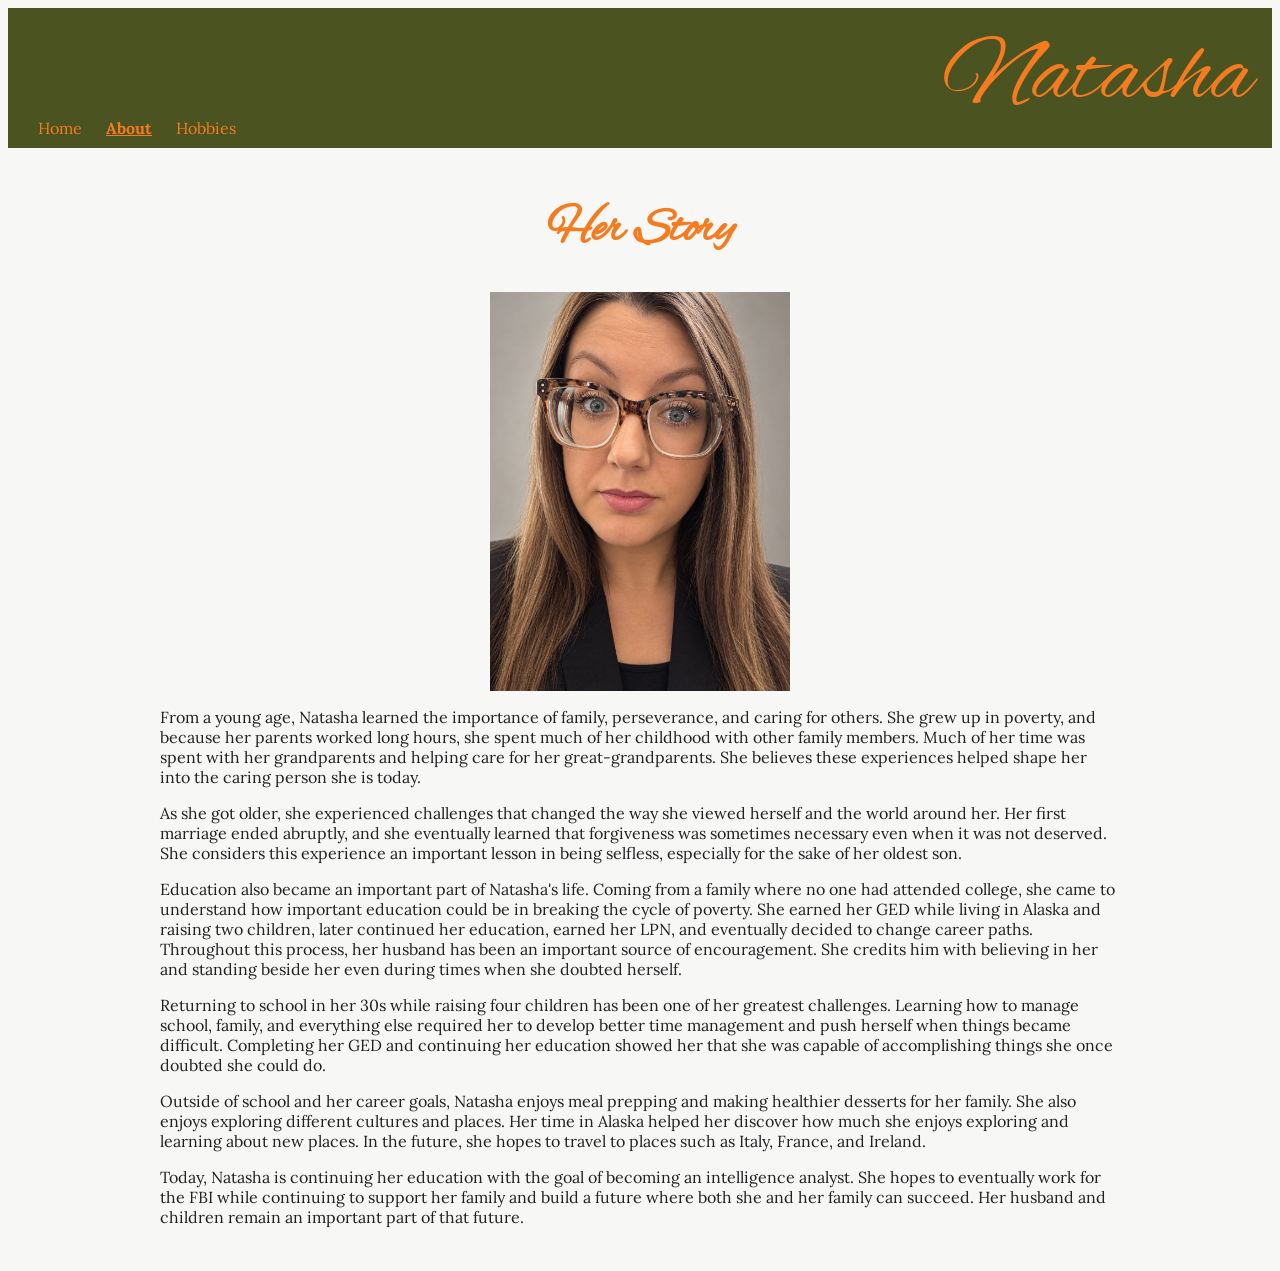
==== about.html @ 3051867f "Complete first iteration of bioSite" ====
<!--
Brandon Androsky
10/15/2026
bioSite
-->
<!DOCTYPE html>
<html lang="en">

<head>
    <title>bioSite - About</title>
    <link href="site.css" rel="stylesheet" type="text/css">
</head>

<body>
    <header>
        <nav>
            <ul>
                <li><a href="index.html">Home</a></li>
                <li><a class="current-page" href="about.html">About</a></li>
                <li><a href="hobbies.html">Hobbies</a></li>
            </ul>
        </nav>
        <p class="name">Natasha</p>
    </header>

    <main>
        <h1>Her Story</h1>
        <div>
            <img src="Images/Portrait.png" alt="Natasha's portrait" class="portrait">
            <div>
                <p>From a young age, Natasha learned the importance of family, perseverance, and caring for others. She
                    grew up in poverty, and because her parents worked long hours, she spent much of her childhood with
                    other family members. Much of her time was spent with her grandparents and helping care for her
                    great-grandparents. She believes these experiences helped shape her into the caring person she is
                    today.</p>
                <p>As she got older, she experienced challenges that changed the way she viewed herself and the world
                    around her. Her first marriage ended abruptly, and she eventually learned that forgiveness was
                    sometimes necessary even when it was not deserved. She considers this experience an important lesson
                    in being selfless, especially for the sake of her oldest son.</p>
                <p>Education also became an important part of Natasha's life. Coming from a family where no one had
                    attended college, she came to understand how important education could be in breaking the cycle of
                    poverty. She earned her GED while living in Alaska and raising two children, later continued her
                    education, earned her LPN, and eventually decided to change career paths. Throughout this process,
                    her husband has been an important source of encouragement. She credits him with believing in her and
                    standing beside her even during times when she doubted herself.</p>
                <p>Returning to school in her 30s while raising four children has been one of her greatest challenges.
                    Learning how to manage school, family, and everything else required her to develop better time
                    management and push herself when things became difficult. Completing her GED and continuing her
                    education showed her that she was capable of accomplishing things she once doubted she could do.</p>
                <p>Outside of school and her career goals, Natasha enjoys meal prepping and making healthier desserts
                    for her family. She also enjoys exploring different cultures and places. Her time in Alaska helped
                    her discover how much she enjoys exploring and learning about new places. In the future, she hopes
                    to travel to places such as Italy, France, and Ireland.</p>
                <p>Today, Natasha is continuing her education with the goal of becoming an intelligence analyst. She
                    hopes to eventually work for the FBI while continuing to support her family and build a future where
                    both she and her family can succeed. Her husband and children remain an important part of that
                    future.</p>
            </div>
        </div>
    </main>
</body>

</html>
---- site.css ----
@import url('https://fonts.googleapis.com/css2?family=Alex+Brush&family=Lora:wght@400;500;600;700&display=swap');

header {
    display: grid;
    grid-template-columns: 1fr auto;
    background-color: #4B5320;
    align-items: end;
    padding: 10px 20px;
}

nav ul {
    list-style-type: none;
    padding: 0;
    margin: 0;
}

nav li {
    display: inline;
}

nav a {
    color: #F47B20;
    text-decoration: none;
    font-family: "Lora", Georgia, serif;
    margin: 0 10px;
}

.current-page {
    font-weight: bold;
    text-decoration: underline;
}

.name {
    font-family: 'Alex Brush', cursive;
    font-size: 6em;
    color: #F47B20;
    margin: 0;
}

main {
    max-width: 960px;
    margin: 0 auto;
    padding: 20px;
}

body {
    background-color: #F7F7F5;
    color: #202124;
    font-family: "Lora", Georgia, serif;
}

h1 {
    font-family: 'Alex Brush', cursive;
    font-size: 3em;
    color: #F47B20;
    text-align: center;
}

h2 {
    font-family: "Lora", Georgia, serif;
    font-size: 2em;
    color: #4B5320;
    margin-top: 20px;
}

.blue {
    border: 4px solid #A9DDF5;
    padding: 4px;
}

.pink {
    border: 4px solid #F4B6C2;
    padding: 4px;
}

.rounded {
    border-radius: 20px;
}

.portrait {
    width: 300px;
    height: auto;
    display: block;
    margin: 0 auto;
}

.pair {
    display: grid;
    grid-template-columns: 1fr 1fr;
    gap: 20px;
    margin-top: 50px;
}

.pair img {
    max-height: 250px;
    width: auto;
    justify-self: center;
}

article p {
    margin-bottom: 1em;
    line-height: 1.6;
}
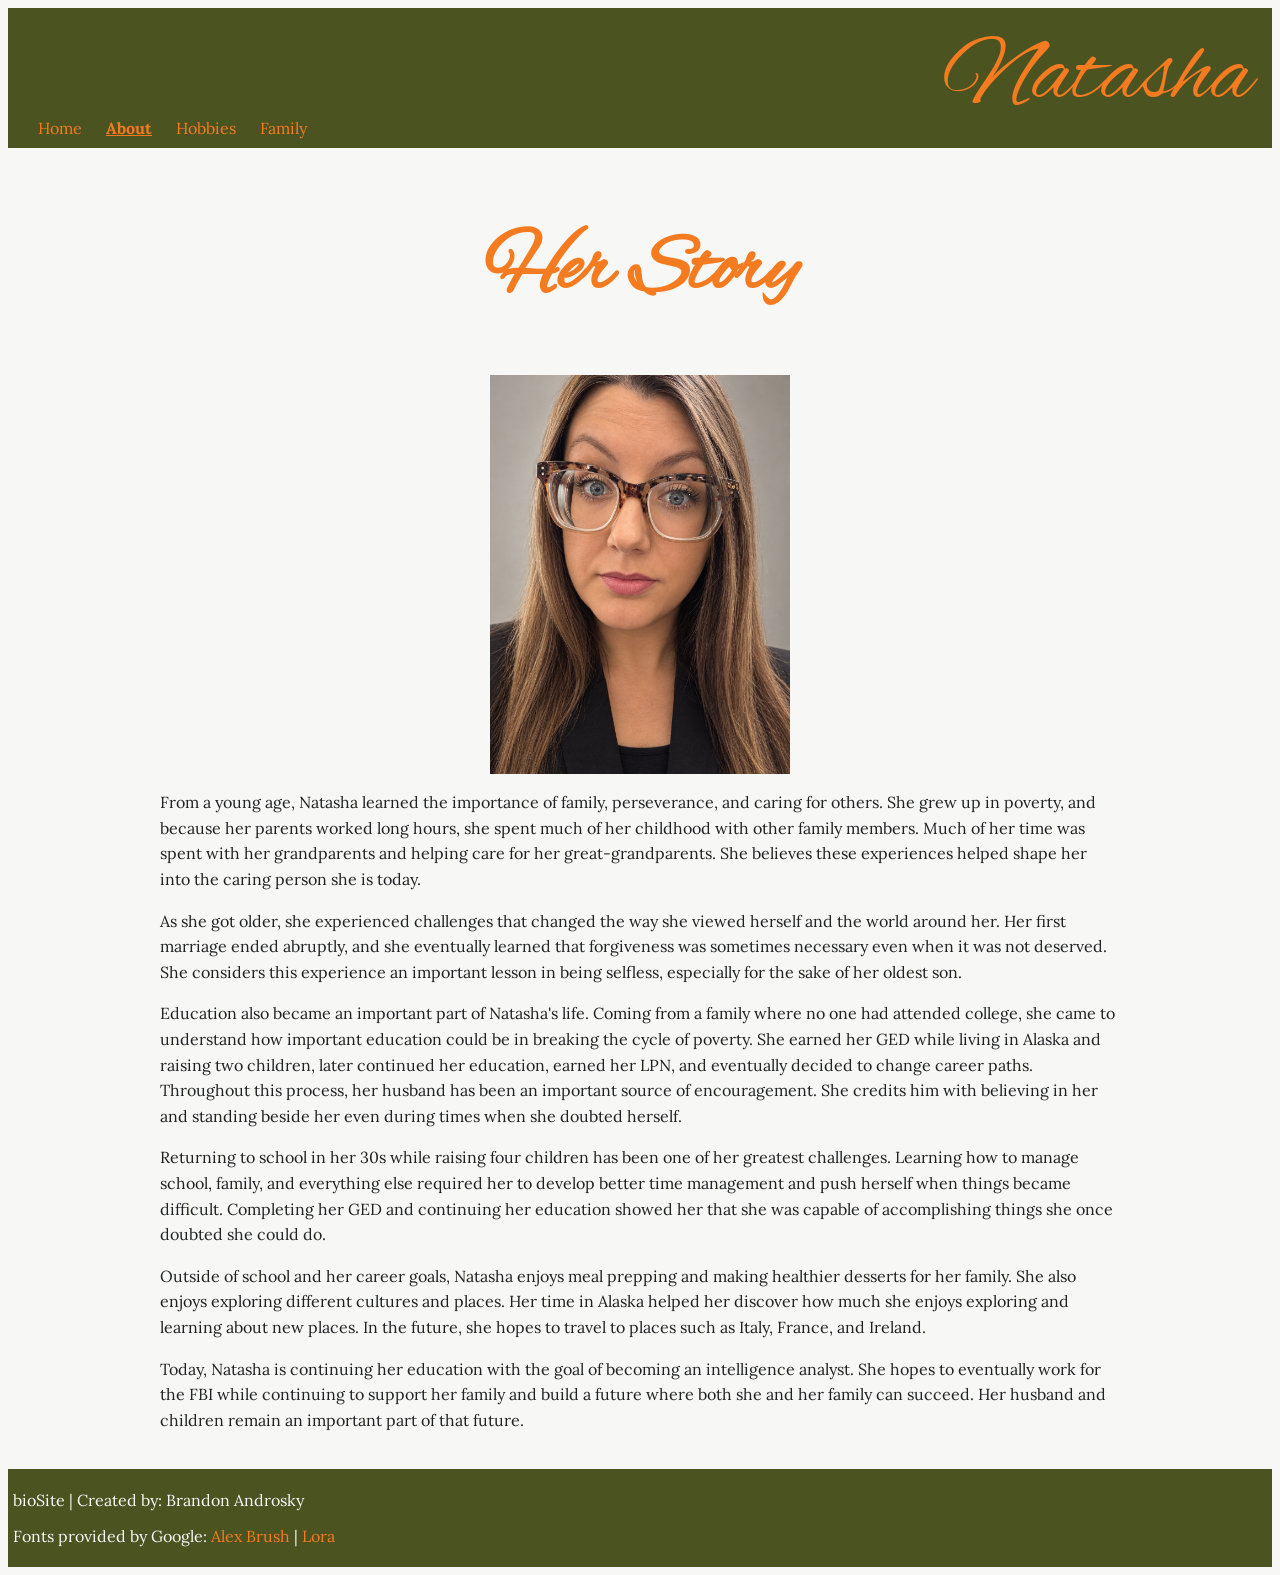
==== commit 17fd1e14: "Add family page and footer, refine content" ====
--- a/about.html
+++ b/about.html
@@ -18,12 +18,14 @@
                 <li><a href="index.html">Home</a></li>
                 <li><a class="current-page" href="about.html">About</a></li>
                 <li><a href="hobbies.html">Hobbies</a></li>
+                <li><a href="family.html">Family</a></li>
+
             </ul>
         </nav>
         <p class="name">Natasha</p>
     </header>
 
-    <main>
+    <main class="bio">
         <h1>Her Story</h1>
         <div>
             <img src="Images/Portrait.png" alt="Natasha's portrait" class="portrait">
@@ -58,6 +60,14 @@
             </div>
         </div>
     </main>
+
+    <footer>
+        <p>bioSite | Created by: Brandon Androsky</p>
+        <p>Fonts provided by Google:
+            <a href="https://fonts.google.com/specimen/Alex+Brush">Alex Brush</a> |
+            <a href=https://fonts.google.com/specimen/Lora">Lora</a>
+        </p>
+    </footer>
 </body>
 
 </html>
--- a/site.css
+++ b/site.css
@@ -1,3 +1,8 @@
+/*
+Brandon Androsky
+10/15/2026
+bioSite
+*/
 @import url('https://fonts.googleapis.com/css2?family=Alex+Brush&family=Lora:wght@400;500;600;700&display=swap');
 
 header {
@@ -51,14 +56,14 @@
 
 h1 {
     font-family: 'Alex Brush', cursive;
-    font-size: 3em;
+    font-size: 5em;
     color: #F47B20;
     text-align: center;
 }
 
 h2 {
     font-family: "Lora", Georgia, serif;
-    font-size: 2em;
+    font-size: 2.5em;
     color: #4B5320;
     margin-top: 20px;
 }
@@ -97,7 +102,51 @@
     justify-self: center;
 }
 
-article p {
+.bio p {
     margin-bottom: 1em;
     line-height: 1.6;
+}
+
+.family-intro {
+    text-align: center;
+    margin-bottom: 100px;
+}
+
+.family-gallery {
+    display: grid;
+    grid-template-columns: 1fr 1fr;
+    gap: 20px;
+    justify-items: center;
+}
+
+.family-member {
+    text-align: center;
+    margin-bottom: 20px;
+}
+
+.family-member p {
+    line-height: 1.6;
+}
+
+.family-photo {
+    max-height: 350px;
+    width: auto;
+}
+
+.quote {
+    font-style: italic;
+    margin-top: 10px;
+}
+
+footer {
+    background-color: #4B5320;
+    padding: 5px;
+    color: #F7F7F5;
+
+}
+
+footer a {
+    text-decoration: none;
+    color: #F47B20;
+
 }
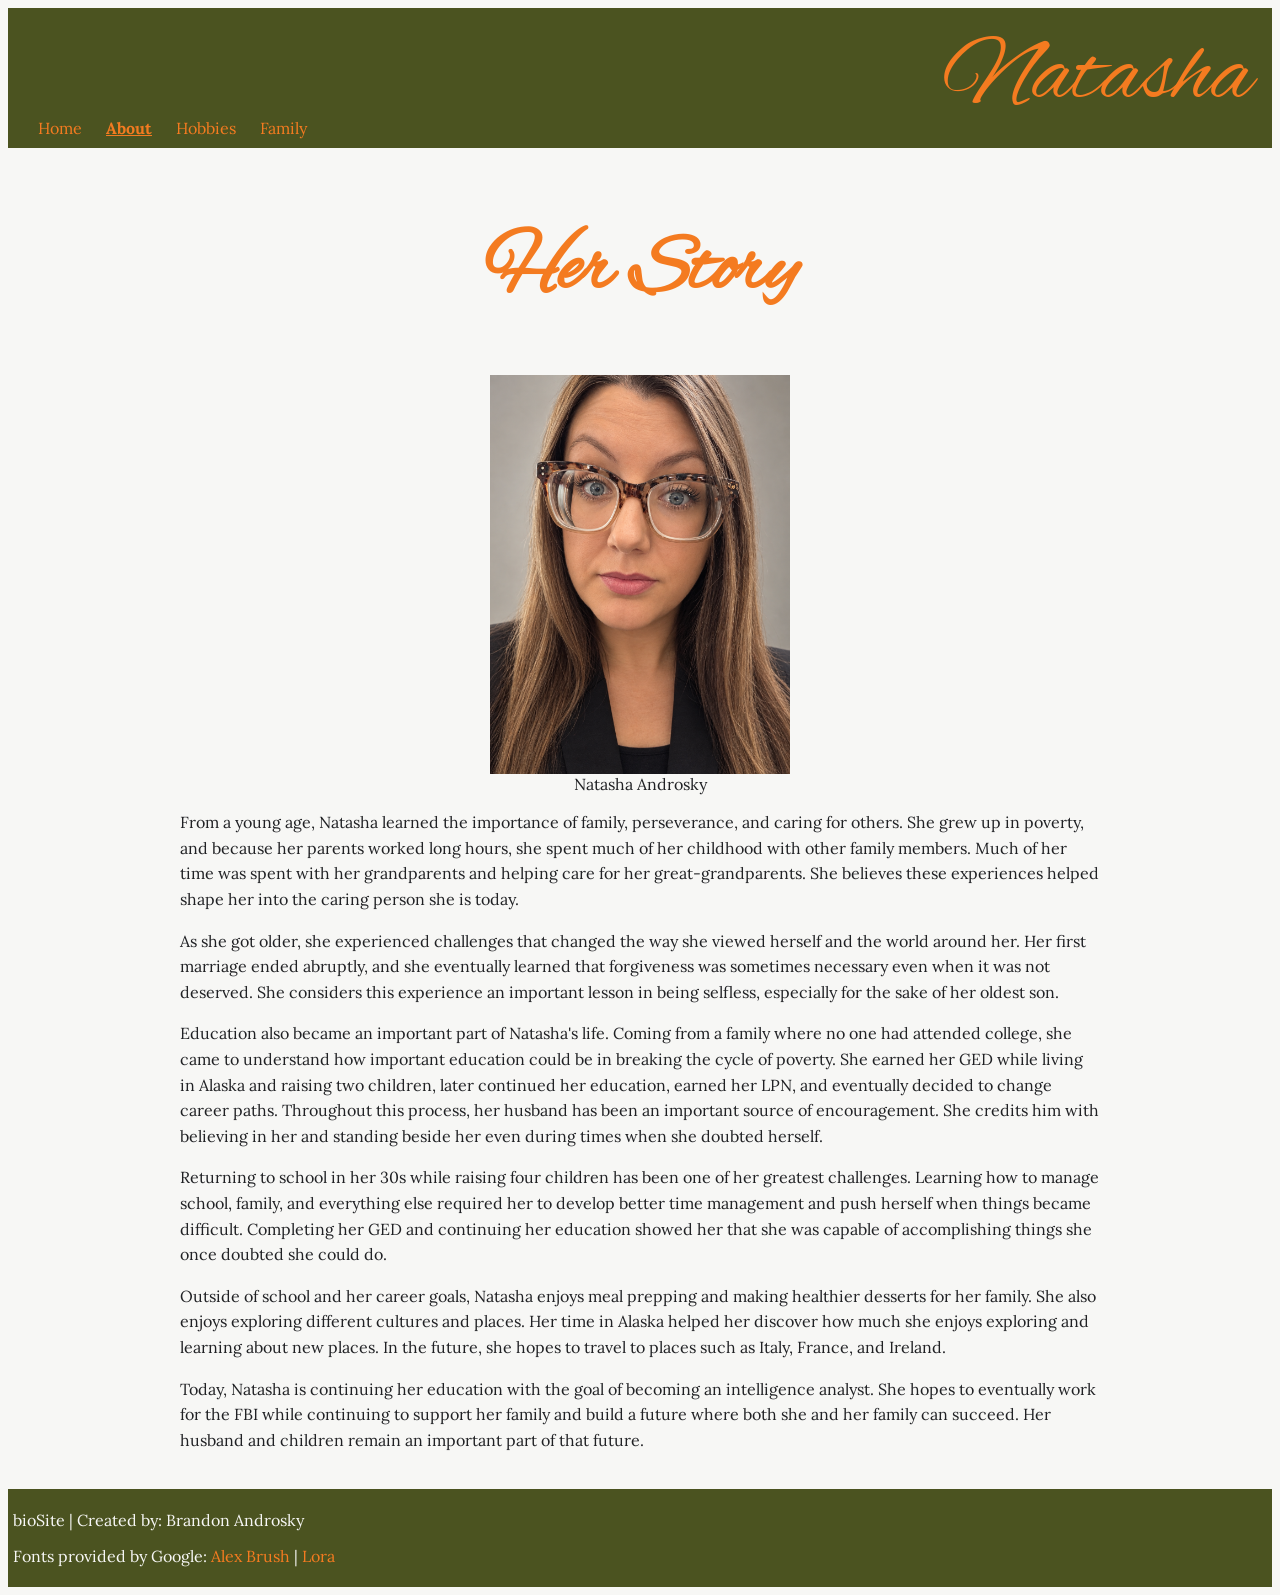
==== commit daaa1e58: "Improve responsive layouts and project documentation" ====
--- a/about.html
+++ b/about.html
@@ -28,7 +28,10 @@
     <main class="bio">
         <h1>Her Story</h1>
         <div>
-            <img src="Images/Portrait.png" alt="Natasha's portrait" class="portrait">
+            <figure>
+                <img src="Images/Portrait.png" alt="Natasha's portrait" class="portrait">
+                <figcaption>Natasha Androsky</figcaption>
+            </figure>
             <div>
                 <p>From a young age, Natasha learned the importance of family, perseverance, and caring for others. She
                     grew up in poverty, and because her parents worked long hours, she spent much of her childhood with
@@ -65,7 +68,7 @@
         <p>bioSite | Created by: Brandon Androsky</p>
         <p>Fonts provided by Google:
             <a href="https://fonts.google.com/specimen/Alex+Brush">Alex Brush</a> |
-            <a href=https://fonts.google.com/specimen/Lora">Lora</a>
+            <a href="https://fonts.google.com/specimen/Lora">Lora</a>
         </p>
     </footer>
 </body>
--- a/site.css
+++ b/site.css
@@ -3,8 +3,11 @@
 10/15/2026
 bioSite
 */
+
+/*Google Fonts*/
 @import url('https://fonts.googleapis.com/css2?family=Alex+Brush&family=Lora:wght@400;500;600;700&display=swap');
 
+/*Header and Navigation*/
 header {
     display: grid;
     grid-template-columns: 1fr auto;
@@ -42,6 +45,11 @@
     margin: 0;
 }
 
+/*General Page Styling and Typography*/
+* {
+    box-sizing: border-box;
+}
+
 main {
     max-width: 960px;
     margin: 0 auto;
@@ -68,6 +76,13 @@
     margin-top: 20px;
 }
 
+.bio p {
+    margin-bottom: 1em;
+    line-height: 1.6;
+}
+
+
+/*Image Styling*/
 .blue {
     border: 4px solid #A9DDF5;
     padding: 4px;
@@ -87,8 +102,15 @@
     height: auto;
     display: block;
     margin: 0 auto;
-}
-
+    max-width: 100%;
+}
+
+.bio figure {
+    text-align: center;
+    margin: 0 auto;
+}
+
+/*Home and Hobbies Page Layout*/
 .pair {
     display: grid;
     grid-template-columns: 1fr 1fr;
@@ -96,17 +118,33 @@
     margin-top: 50px;
 }
 
+.pair>div {
+    grid-column: 1;
+    grid-row: 1;
+}
+
+.pair>figure {
+    grid-column: 2;
+    grid-row: 1;
+}
+
+.pair.image-first>div {
+    grid-column: 2;
+    grid-row: 1;
+}
+
+.pair.image-first>figure {
+    grid-column: 1;
+    grid-row: 1;
+}
+
 .pair img {
     max-height: 250px;
     width: auto;
     justify-self: center;
 }
 
-.bio p {
-    margin-bottom: 1em;
-    line-height: 1.6;
-}
-
+/*Family Page Layout*/
 .family-intro {
     text-align: center;
     margin-bottom: 100px;
@@ -131,6 +169,7 @@
 .family-photo {
     max-height: 350px;
     width: auto;
+    max-width: 100%;
 }
 
 .quote {
@@ -138,6 +177,7 @@
     margin-top: 10px;
 }
 
+/*Footer Styling*/
 footer {
     background-color: #4B5320;
     padding: 5px;
@@ -149,4 +189,44 @@
     text-decoration: none;
     color: #F47B20;
 
+}
+
+/*Responsive Design*/
+@media (max-width: 700px) {
+
+    /*Adjusts page layout and navigation for smaller screens.*/
+    .pair {
+        grid-template-columns: 1fr;
+    }
+
+    .family-gallery {
+        grid-template-columns: 1fr;
+    }
+
+    nav ul {
+        display: flex;
+        flex-wrap: wrap;
+        justify-content: center;
+    }
+
+    .pair>div {
+        grid-column: 1;
+        grid-row: 1;
+    }
+
+    .pair>figure {
+        grid-column: 1;
+        grid-row: 2;
+    }
+
+    /*Overrides image placement to stack content vertically.*/
+    .pair.image-first>div {
+        grid-column: 1;
+        grid-row: 1;
+    }
+
+    .pair.image-first>figure {
+        grid-column: 1;
+        grid-row: 2;
+    }
 }
